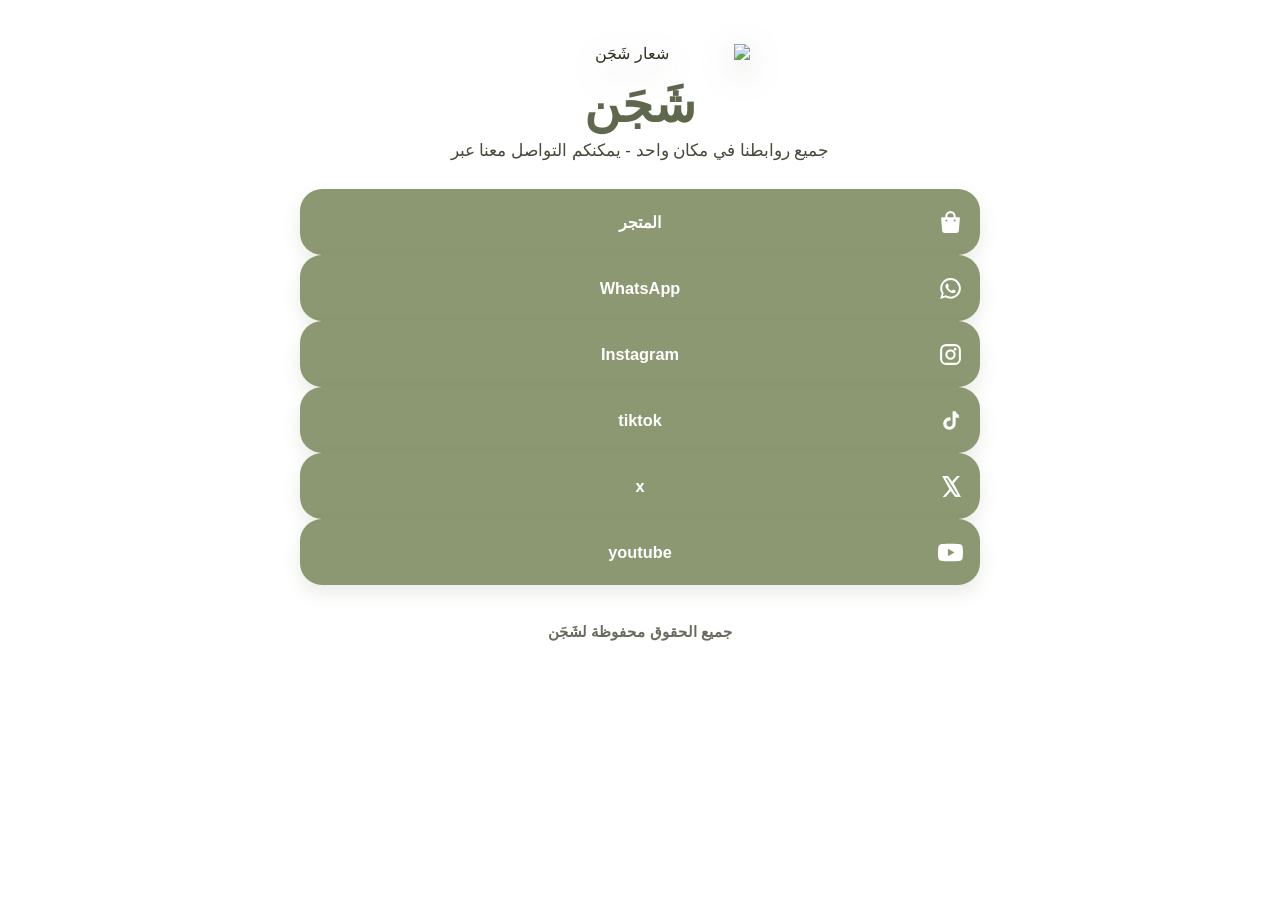
==== index.html @ 78f337e6 "Add files via upload" ====
<!DOCTYPE html>
<html lang="ar" dir="rtl">
<head>
  <meta charset="UTF-8">
  <meta name="viewport" content="width=device-width, initial-scale=1.0">
  <meta name="description" content="جميع روابط شَجَن في مكان واحد - يمكنكم التواصل معنا عبر">
  <meta name="theme-color" content="#ffffff">
  <title>شَجَن</title>
  <style>
    * {
      box-sizing: border-box;
    }

    html {
      direction: rtl;
      background: #ffffff;
    }

    body {
      margin: 0;
      min-height: 100vh;
      background: #ffffff;
      color: #2f3325;
      font-family: "Cairo", "Tahoma", "Arial", sans-serif;
      display: flex;
      justify-content: center;
      padding: 44px 16px 28px;
    }

    .page {
      width: min(100%, 680px);
      text-align: center;
    }

    .brand-logo {
      display: block;
      width: min(220px, 52vw);
      height: auto;
      margin: 0 auto 14px;
      padding: 0;
      background: transparent;
      border: 0;
      border-radius: 0;
      filter: drop-shadow(0 10px 16px rgba(60, 70, 42, 0.28));
    }

    .brand-title {
      margin: 0 0 6px;
      color: #5f684d;
      font-size: clamp(2rem, 7vw, 3.1rem);
      font-weight: 800;
      line-height: 1.15;
    }

    .bio {
      margin: 4px 0 28px;
      font-size: 1.05rem;
      font-weight: 500;
      color: #454a3a;
    }

    .links {
      display: grid;
      gap: 16px;
    }

    .link-button {
      width: 100%;
      min-height: 66px;
      display: grid;
      grid-template-columns: 46px 1fr 46px;
      align-items: center;
      text-decoration: none;
      background: #8c9872;
      color: #ffffff;
      border-radius: 22px;
      padding: 10px 16px;
      font-size: 1.02rem;
      font-weight: 700;
      box-shadow: 0 8px 18px rgba(80, 90, 60, 0.12);
      transition: transform .18s ease, box-shadow .18s ease, opacity .18s ease;
      -webkit-tap-highlight-color: transparent;
    }

    .link-button:hover {
      transform: translateY(-2px);
      box-shadow: 0 11px 22px rgba(80, 90, 60, 0.16);
    }

    .link-button:active {
      transform: translateY(0);
      opacity: .94;
    }

    .link-button:focus-visible {
      outline: 3px solid rgba(140, 152, 114, 0.35);
      outline-offset: 4px;
    }

    .icon {
      width: 28px;
      height: 28px;
      display: inline-flex;
      align-items: center;
      justify-content: center;
      justify-self: start;
    }

    .icon svg {
      width: 25px;
      height: 25px;
      display: block;
      fill: currentColor;
    }

    .label {
      grid-column: 2;
      text-align: center;
      direction: ltr;
      unicode-bidi: plaintext;
    }

    .label.ar {
      direction: rtl;
    }

    .spacer {
      width: 28px;
      height: 28px;
      justify-self: end;
    }

    footer {
      margin-top: 30px;
      padding: 8px 0 2px;
      font-size: .92rem;
      font-weight: 600;
      color: #666b5c;
    }

    @media (max-width: 480px) {
      body {
        padding: 30px 14px 22px;
      }

      .bio {
        margin-bottom: 22px;
      }

      .links {
        gap: 13px;
      }

      .link-button {
        min-height: 61px;
        border-radius: 20px;
        grid-template-columns: 40px 1fr 40px;
        padding: 9px 14px;
      }

      .icon,
      .spacer {
        width: 25px;
        height: 25px;
      }

      .icon svg {
        width: 23px;
        height: 23px;
      }
    }
  </style>
</head>
<body>
  <main class="page">
    <header>
      <img class="brand-logo" src="https://i.top4top.io/p_3899n3fap1.png" alt="شعار شَجَن">
      <h1 class="brand-title">شَجَن</h1>
      <p class="bio">جميع روابطنا في مكان واحد -  يمكنكم التواصل معنا عبر </p>
    </header>


      <a class="link-button" href="https://shjnflowers.com/" target="_blank" rel="noopener noreferrer" aria-label="المتجر">
        <span class="icon" aria-hidden="true">
          <svg viewBox="0 0 24 24"><path d="M7 7V6a5 5 0 0 1 10 0v1h3a1 1 0 0 1 1 1l-1 12a2 2 0 0 1-2 2H6a2 2 0 0 1-2-2L3 8a1 1 0 0 1 1-1h3Zm2 0h6V6a3 3 0 0 0-6 0v1Zm-1 4a1 1 0 1 0 0-2 1 1 0 0 0 0 2Zm8 0a1 1 0 1 0 0-2 1 1 0 0 0 0 2Z"/></svg>
        </span>
        <span class="label ar">المتجر</span>
        <span class="spacer" aria-hidden="true"></span>
      </a>

      <a class="link-button" href="https://wa.me/966551008713" target="_blank" rel="noopener noreferrer" aria-label="WhatsApp">
        <span class="icon" aria-hidden="true">
          <svg viewBox="0 0 24 24"><path d="M12.04 2a9.83 9.83 0 0 0-8.42 14.9L2.05 22l5.23-1.52A9.86 9.86 0 1 0 12.04 2Zm0 17.84a8.03 8.03 0 0 1-4.1-1.12l-.29-.17-3.1.9.93-3.02-.19-.31a8.01 8.01 0 1 1 6.75 3.72Zm4.4-6.02c-.24-.12-1.43-.7-1.65-.78-.22-.08-.38-.12-.54.12-.16.24-.62.78-.76.94-.14.16-.28.18-.52.06-.24-.12-1.02-.38-1.94-1.2-.72-.64-1.2-1.43-1.34-1.67-.14-.24-.02-.37.1-.49.11-.11.24-.28.36-.42.12-.14.16-.24.24-.4.08-.16.04-.3-.02-.42-.06-.12-.54-1.3-.74-1.78-.2-.47-.4-.4-.54-.41h-.46c-.16 0-.42.06-.64.3-.22.24-.84.82-.84 2s.86 2.32.98 2.48c.12.16 1.7 2.59 4.11 3.63.57.25 1.02.4 1.37.51.58.18 1.1.16 1.51.1.46-.07 1.43-.58 1.63-1.14.2-.56.2-1.04.14-1.14-.06-.1-.22-.16-.46-.28Z"/></svg>
        </span>
        <span class="label">WhatsApp</span>
        <span class="spacer" aria-hidden="true"></span>
      </a>


      <a class="link-button" href="https://instagram.com/" target="_blank" rel="noopener noreferrer" aria-label="Instagram">
        <span class="icon" aria-hidden="true">
          <svg viewBox="0 0 24 24"><path d="M7.8 2h8.4A5.8 5.8 0 0 1 22 7.8v8.4a5.8 5.8 0 0 1-5.8 5.8H7.8A5.8 5.8 0 0 1 2 16.2V7.8A5.8 5.8 0 0 1 7.8 2Zm0 2A3.8 3.8 0 0 0 4 7.8v8.4A3.8 3.8 0 0 0 7.8 20h8.4a3.8 3.8 0 0 0 3.8-3.8V7.8A3.8 3.8 0 0 0 16.2 4H7.8Zm8.65 1.5a1.35 1.35 0 1 1 0 2.7 1.35 1.35 0 0 1 0-2.7ZM12 7a5 5 0 1 1 0 10 5 5 0 0 1 0-10Zm0 2a3 3 0 1 0 0 6 3 3 0 0 0 0-6Z"/></svg>
        </span>
        <span class="label">Instagram</span>
        <span class="spacer" aria-hidden="true"></span>
      </a>

      <a class="link-button" href="https://www.tiktok.com/@shjn_sa" target="_blank" rel="noopener noreferrer" aria-label="tiktok">
        <span class="icon" aria-hidden="true">
          <svg viewBox="0 0 24 24"><path d="M14 3h3.1c.28 1.47 1.16 2.67 2.9 3.42v3.13a8.2 8.2 0 0 1-3.04-.72v6.1a6 6 0 1 1-5.99-5.99c.35 0 .7.03 1.03.09v3.17a2.94 2.94 0 1 0 1.99 2.78V3Z"/></svg>
        </span>
        <span class="label">tiktok</span>
        <span class="spacer" aria-hidden="true"></span>
      </a>

      <a class="link-button" href="https://x.com/shjn_sa" target="_blank" rel="noopener noreferrer" aria-label="x">
        <span class="icon" aria-hidden="true">
          <svg viewBox="0 0 24 24"><path d="M18.25 2H21l-6.01 6.87L22 22h-5.49l-4.3-5.62L7.29 22H4.53l6.4-7.32L4 2h5.63l3.89 5.14L18.25 2Zm-.96 17.69h1.52L8.8 4.19H7.16l10.13 15.5Z"/></svg>
        </span>
        <span class="label">x</span>
        <span class="spacer" aria-hidden="true"></span>
      </a>

      <a class="link-button" href="https://youtube.com/@shjnteam" target="_blank" rel="noopener noreferrer" aria-label="youtube">
        <span class="icon" aria-hidden="true">
          <svg viewBox="0 0 24 24"><path d="M23.5 6.2a3.03 3.03 0 0 0-2.13-2.14C19.5 3.55 12 3.55 12 3.55s-7.5 0-9.37.51A3.03 3.03 0 0 0 .5 6.2C0 8.08 0 12 0 12s0 3.92.5 5.8a3.03 3.03 0 0 0 2.13 2.14c1.87.51 9.37.51 9.37.51s7.5 0 9.37-.51a3.03 3.03 0 0 0 2.13-2.14C24 15.92 24 12 24 12s0-3.92-.5-5.8ZM9.55 15.63V8.37L15.82 12l-6.27 3.63Z"/></svg>
        </span>
        <span class="label">youtube</span>
        <span class="spacer" aria-hidden="true"></span>
      </a>



    </section>

    <footer>جميع الحقوق محفوظة لشَجَن</footer>
  </main>
</body>
</html>
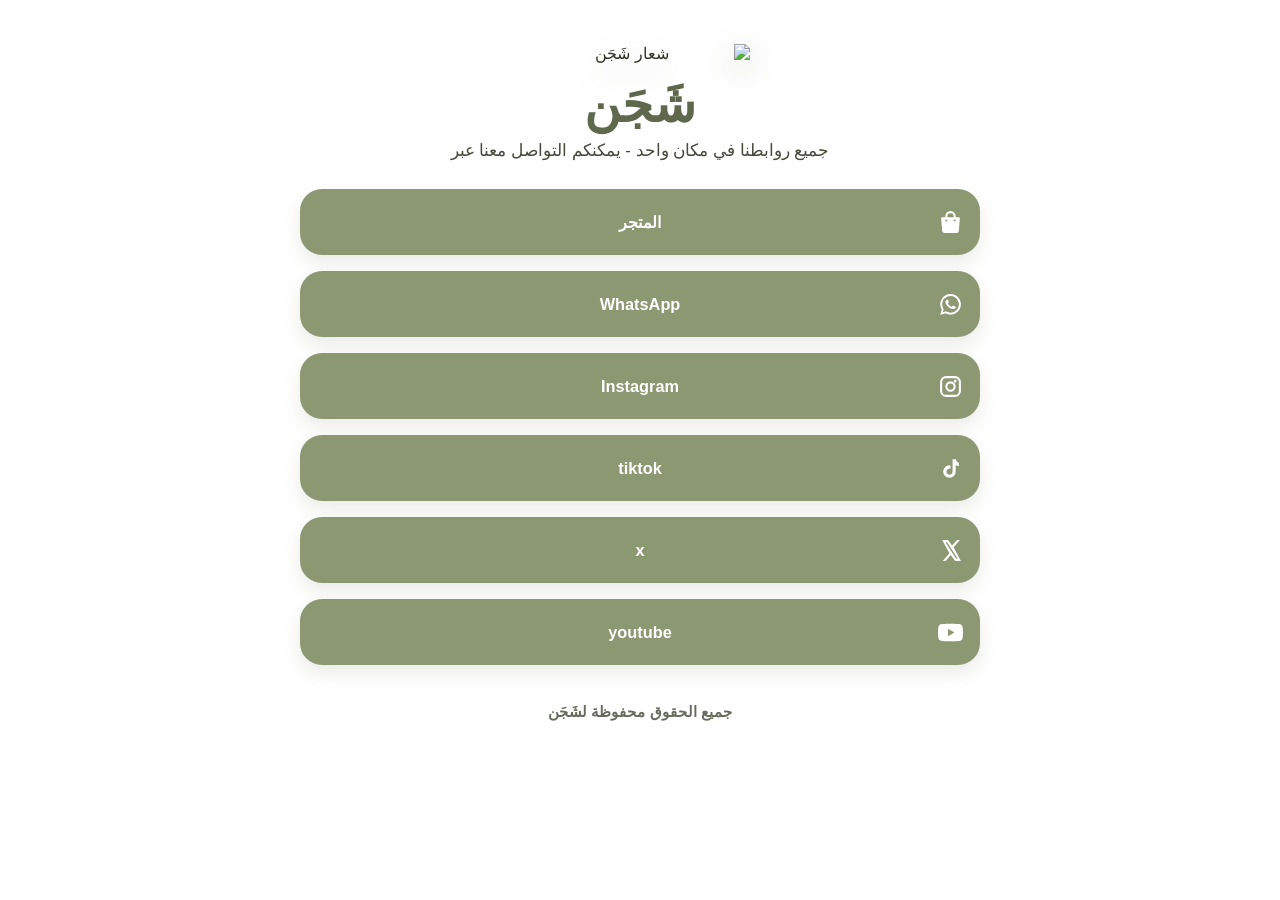
==== commit 78156547: "Add files via upload" ====
--- a/index.html
+++ b/index.html
@@ -179,7 +179,7 @@
       <p class="bio">جميع روابطنا في مكان واحد -  يمكنكم التواصل معنا عبر </p>
     </header>
 
-
+    <section class="links">
       <a class="link-button" href="https://shjnflowers.com/" target="_blank" rel="noopener noreferrer" aria-label="المتجر">
         <span class="icon" aria-hidden="true">
           <svg viewBox="0 0 24 24"><path d="M7 7V6a5 5 0 0 1 10 0v1h3a1 1 0 0 1 1 1l-1 12a2 2 0 0 1-2 2H6a2 2 0 0 1-2-2L3 8a1 1 0 0 1 1-1h3Zm2 0h6V6a3 3 0 0 0-6 0v1Zm-1 4a1 1 0 1 0 0-2 1 1 0 0 0 0 2Zm8 0a1 1 0 1 0 0-2 1 1 0 0 0 0 2Z"/></svg>
@@ -196,7 +196,6 @@
         <span class="spacer" aria-hidden="true"></span>
       </a>
 
-
       <a class="link-button" href="https://instagram.com/" target="_blank" rel="noopener noreferrer" aria-label="Instagram">
         <span class="icon" aria-hidden="true">
           <svg viewBox="0 0 24 24"><path d="M7.8 2h8.4A5.8 5.8 0 0 1 22 7.8v8.4a5.8 5.8 0 0 1-5.8 5.8H7.8A5.8 5.8 0 0 1 2 16.2V7.8A5.8 5.8 0 0 1 7.8 2Zm0 2A3.8 3.8 0 0 0 4 7.8v8.4A3.8 3.8 0 0 0 7.8 20h8.4a3.8 3.8 0 0 0 3.8-3.8V7.8A3.8 3.8 0 0 0 16.2 4H7.8Zm8.65 1.5a1.35 1.35 0 1 1 0 2.7 1.35 1.35 0 0 1 0-2.7ZM12 7a5 5 0 1 1 0 10 5 5 0 0 1 0-10Zm0 2a3 3 0 1 0 0 6 3 3 0 0 0 0-6Z"/></svg>
@@ -228,12 +227,9 @@
         <span class="label">youtube</span>
         <span class="spacer" aria-hidden="true"></span>
       </a>
-
-
-
     </section>
 
     <footer>جميع الحقوق محفوظة لشَجَن</footer>
   </main>
 </body>
-</html>
+</html>
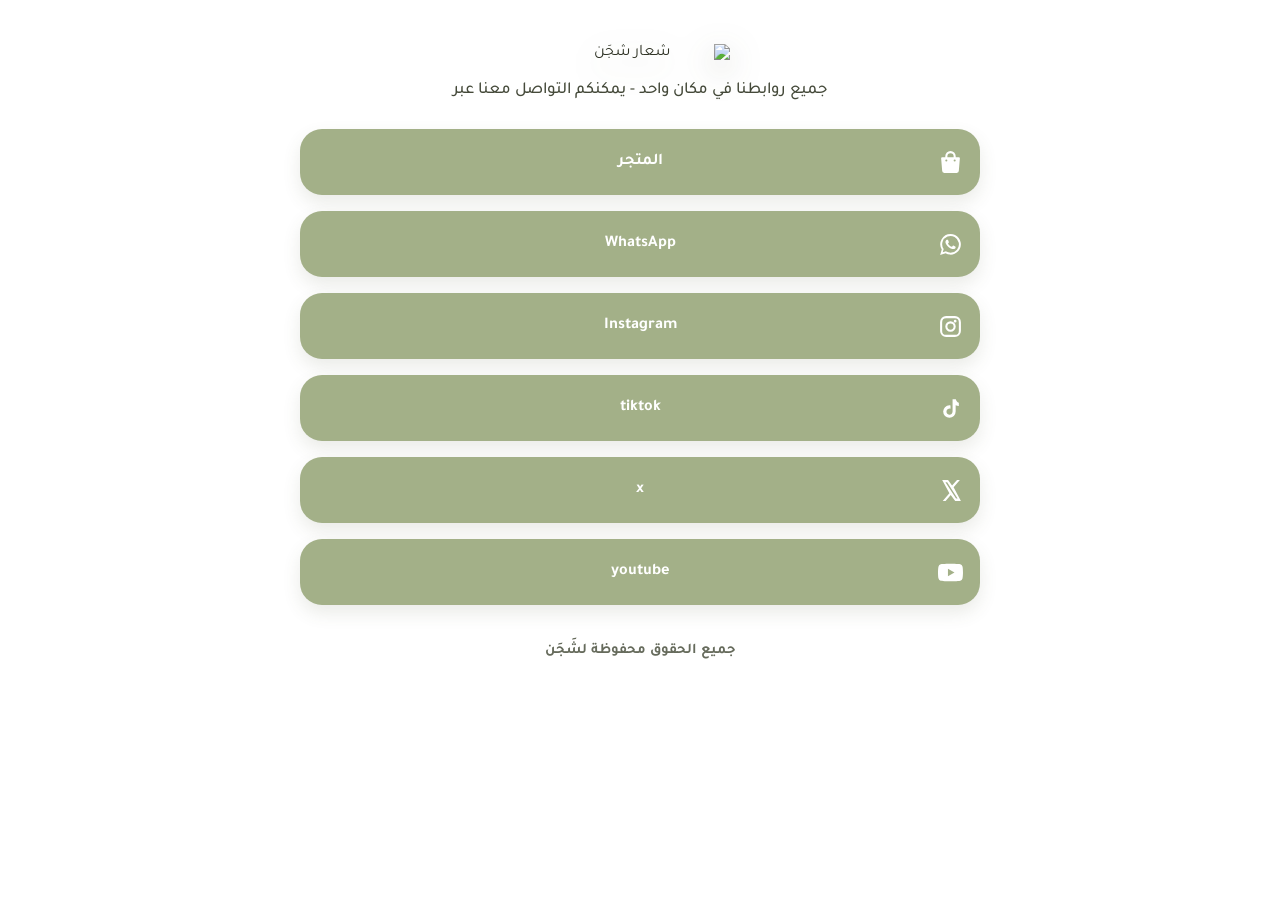
==== commit 9c94b1e7: "Add files via upload" ====
--- a/index.html
+++ b/index.html
@@ -6,6 +6,10 @@
   <meta name="description" content="جميع روابط شَجَن في مكان واحد - يمكنكم التواصل معنا عبر">
   <meta name="theme-color" content="#ffffff">
   <title>شَجَن</title>
+  <link rel="preconnect" href="https://fonts.googleapis.com">
+  <link rel="preconnect" href="https://fonts.gstatic.com" crossorigin>
+  <link href="https://fonts.googleapis.com/css2?family=Tajawal:wght@400;500;700;800&display=swap" rel="stylesheet">
+  
   <style>
     * {
       box-sizing: border-box;
@@ -21,7 +25,7 @@
       min-height: 100vh;
       background: #ffffff;
       color: #2f3325;
-      font-family: "Cairo", "Tahoma", "Arial", sans-serif;
+      font-family: "Tajawal", sans-serif;
       display: flex;
       justify-content: center;
       padding: 44px 16px 28px;
@@ -30,11 +34,21 @@
     .page {
       width: min(100%, 680px);
       text-align: center;
+      display: flex;
+      flex-direction: column;
+      align-items: center;
+    }
+
+    header {
+      width: 100%;
+      display: flex;
+      flex-direction: column;
+      align-items: center;
     }
 
     .brand-logo {
       display: block;
-      width: min(220px, 52vw);
+      width: min(180px, 45vw);
       height: auto;
       margin: 0 auto 14px;
       padding: 0;
@@ -44,22 +58,16 @@
       filter: drop-shadow(0 10px 16px rgba(60, 70, 42, 0.28));
     }
 
-    .brand-title {
-      margin: 0 0 6px;
-      color: #5f684d;
-      font-size: clamp(2rem, 7vw, 3.1rem);
-      font-weight: 800;
-      line-height: 1.15;
-    }
-
     .bio {
       margin: 4px 0 28px;
       font-size: 1.05rem;
       font-weight: 500;
       color: #454a3a;
+      font-family: "Tajawal", sans-serif;
     }
 
     .links {
+      width: 100%;
       display: grid;
       gap: 16px;
     }
@@ -71,12 +79,13 @@
       grid-template-columns: 46px 1fr 46px;
       align-items: center;
       text-decoration: none;
-      background: #8c9872;
+      background: #a3b088; /* اللون الأخف المعتمد للبطاقات والأيقونات */
       color: #ffffff;
       border-radius: 22px;
       padding: 10px 16px;
       font-size: 1.02rem;
       font-weight: 700;
+      font-family: "Tajawal", sans-serif;
       box-shadow: 0 8px 18px rgba(80, 90, 60, 0.12);
       transition: transform .18s ease, box-shadow .18s ease, opacity .18s ease;
       -webkit-tap-highlight-color: transparent;
@@ -93,7 +102,7 @@
     }
 
     .link-button:focus-visible {
-      outline: 3px solid rgba(140, 152, 114, 0.35);
+      outline: 3px solid rgba(163, 176, 136, 0.35);
       outline-offset: 4px;
     }
 
@@ -118,6 +127,7 @@
       text-align: center;
       direction: ltr;
       unicode-bidi: plaintext;
+      font-family: "Tajawal", sans-serif;
     }
 
     .label.ar {
@@ -136,6 +146,7 @@
       font-size: .92rem;
       font-weight: 600;
       color: #666b5c;
+      font-family: "Tajawal", sans-serif;
     }
 
     @media (max-width: 480px) {
@@ -175,8 +186,7 @@
   <main class="page">
     <header>
       <img class="brand-logo" src="https://i.top4top.io/p_3899n3fap1.png" alt="شعار شَجَن">
-      <h1 class="brand-title">شَجَن</h1>
-      <p class="bio">جميع روابطنا في مكان واحد -  يمكنكم التواصل معنا عبر </p>
+      <p class="bio">جميع روابطنا في مكان واحد - يمكنكم التواصل معنا عبر</p>
     </header>
 
     <section class="links">
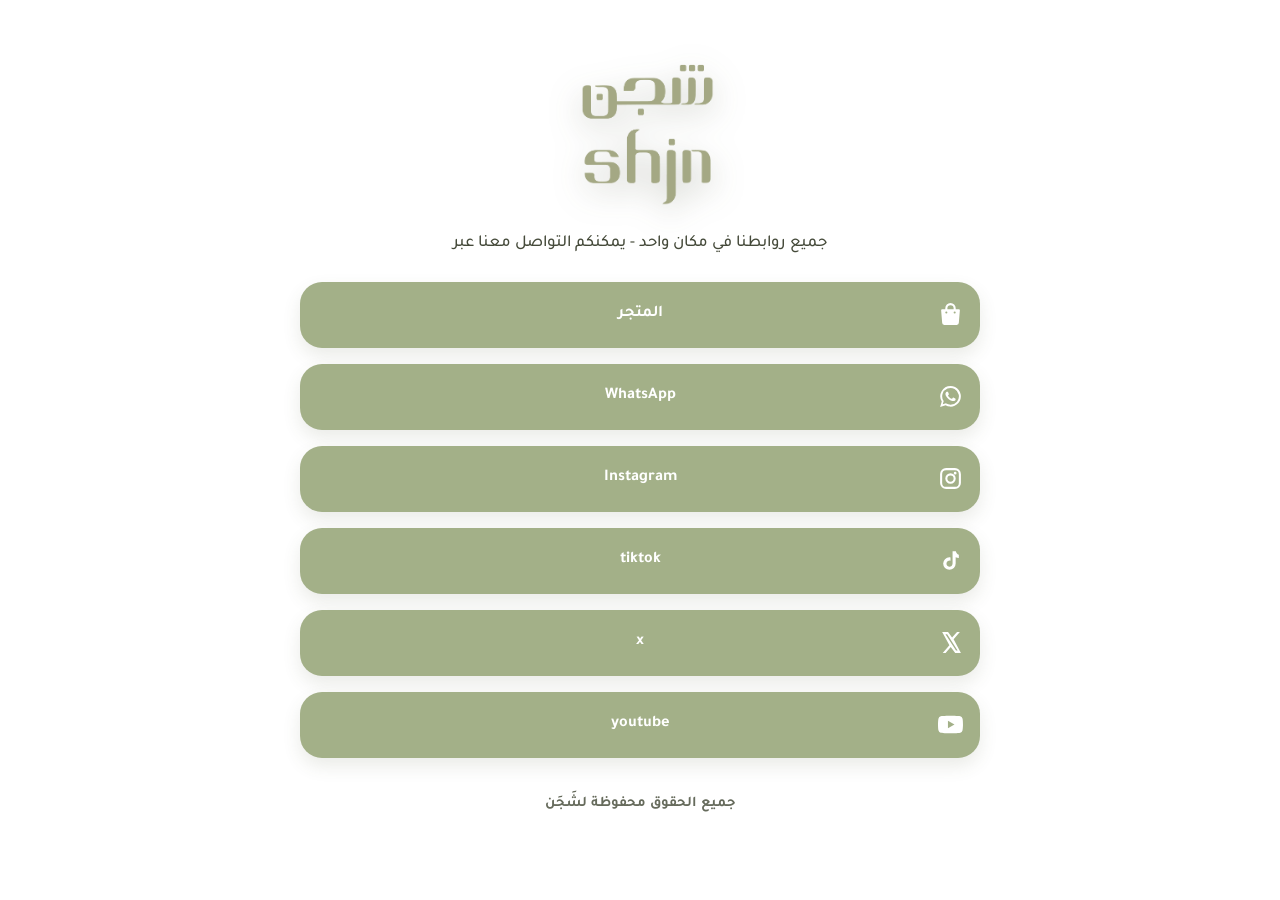
==== commit dbbcf52e: "Update index.html" ====
--- a/index.html
+++ b/index.html
@@ -185,8 +185,7 @@
 <body>
   <main class="page">
     <header>
-      <img class="brand-logo" src="https://i.top4top.io/p_3899n3fap1.png" alt="شعار شَجَن">
-      <p class="bio">جميع روابطنا في مكان واحد - يمكنكم التواصل معنا عبر</p>
+      <img class="brand-logo" src="./Shjn%20Logo-07.png" alt="شعار شَجَن">      <p class="bio">جميع روابطنا في مكان واحد - يمكنكم التواصل معنا عبر</p>
     </header>
 
     <section class="links">
@@ -242,4 +241,4 @@
     <footer>جميع الحقوق محفوظة لشَجَن</footer>
   </main>
 </body>
-</html>+</html>
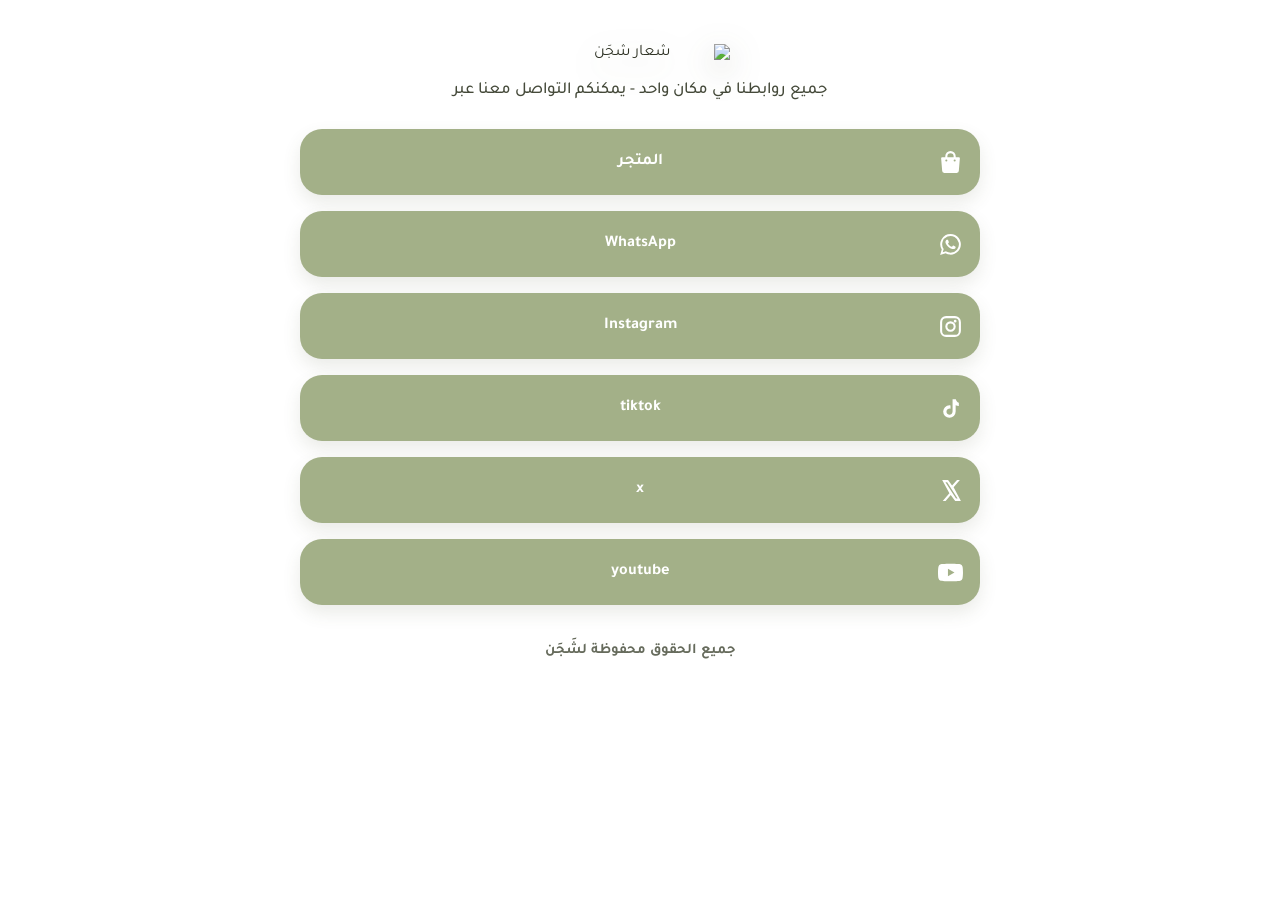
==== commit 227cba7f: "Update index.html" ====
--- a/index.html
+++ b/index.html
@@ -185,7 +185,7 @@
 <body>
   <main class="page">
     <header>
-      <img class="brand-logo" src="./Shjn%20Logo-07.png" alt="شعار شَجَن">      <p class="bio">جميع روابطنا في مكان واحد - يمكنكم التواصل معنا عبر</p>
+      <img class="brand-logo" src="https://raw.githubusercontent.com/shjnteam/shjn/main/Shjn%20Logo-07.png" alt="شعار شَجَن">      <p class="bio">جميع روابطنا في مكان واحد - يمكنكم التواصل معنا عبر</p>
     </header>
 
     <section class="links">
